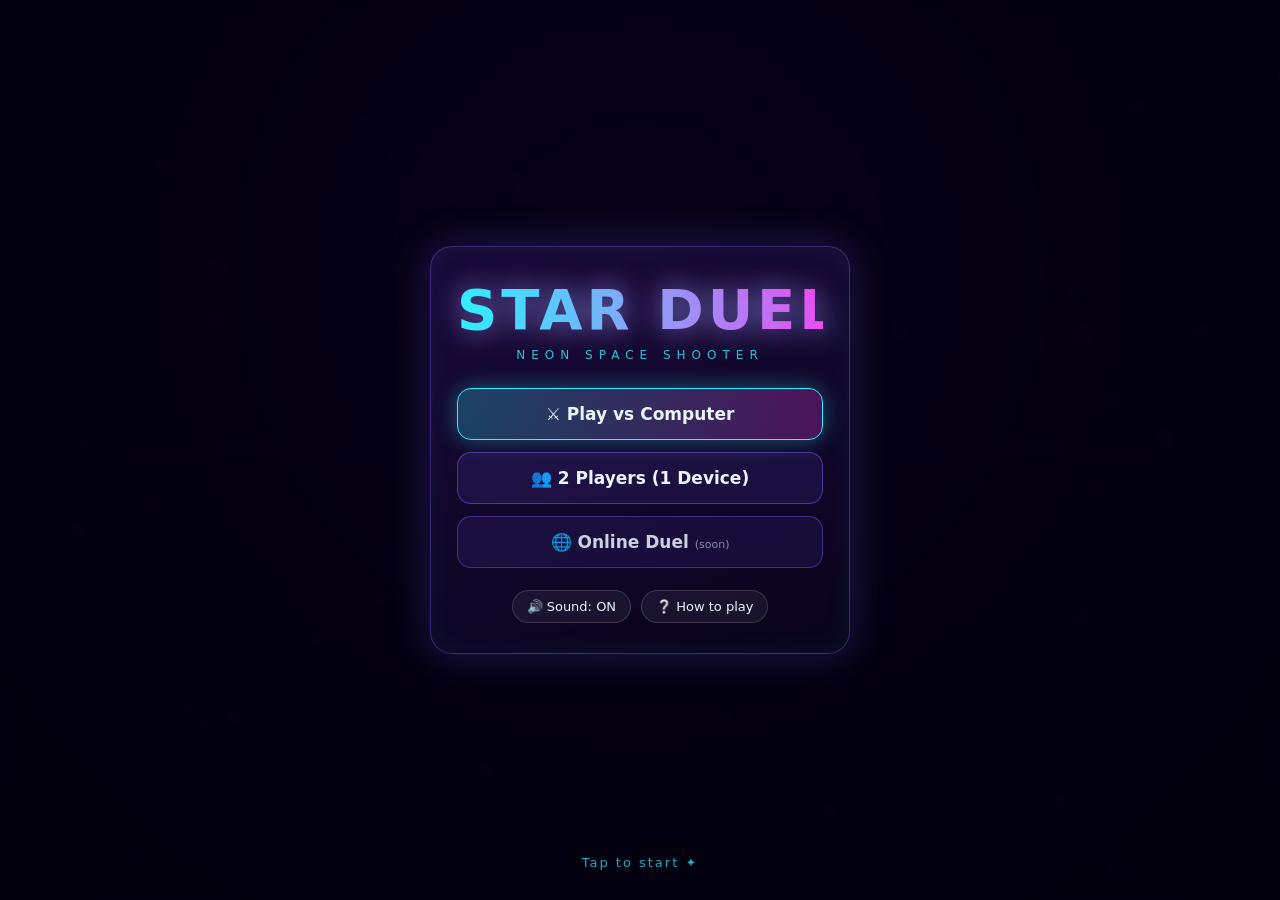
==== index.html @ a2196376 "Add Star Duel — neon space shooter game Two-ship space shooter duel for Android browsers and desktop" ====
<!DOCTYPE html>
<html lang="en">
<head>
  <meta charset="UTF-8" />
  <meta name="viewport" content="width=device-width, initial-scale=1.0, maximum-scale=1.0, user-scalable=no, viewport-fit=cover" />
  <meta name="theme-color" content="#05010f" />
  <meta name="apple-mobile-web-app-capable" content="yes" />
  <meta name="apple-mobile-web-app-status-bar-style" content="black-translucent" />
  <meta name="description" content="Star Duel — a neon space shooter for two pilots. Best graphics, best sound." />
  <title>Star Duel — Space Shooter</title>
  <link rel="manifest" href="manifest.webmanifest" />
  <link rel="stylesheet" href="css/style.css" />
</head>
<body>
  <div id="app">
    <canvas id="game"></canvas>

    <!-- ===== Heads-up display (in-game) ===== -->
    <div id="hud" class="hud hidden">
      <div class="hud-player hud-top">
        <span class="hud-name" id="p2name">ENEMY</span>
        <div class="bar"><div class="bar-fill bar-enemy" id="p2health"></div></div>
        <div class="bar shield"><div class="bar-fill bar-shield" id="p2shield"></div></div>
        <span class="hud-score" id="p2score">0</span>
      </div>
      <div class="hud-player hud-bottom">
        <span class="hud-name" id="p1name">YOU</span>
        <div class="bar"><div class="bar-fill bar-player" id="p1health"></div></div>
        <div class="bar shield"><div class="bar-fill bar-shield" id="p1shield"></div></div>
        <span class="hud-score" id="p1score">0</span>
      </div>
      <button id="pauseBtn" class="icon-btn" aria-label="Pause">II</button>
    </div>

    <!-- ===== Touch controls ===== -->
    <div id="touchControls" class="touch hidden">
      <div id="joystick" class="joystick"><div class="joystick-knob"></div></div>
      <button id="fireBtn" class="fire-btn">FIRE</button>
    </div>

    <!-- ===== Main menu ===== -->
    <div id="menu" class="overlay">
      <div class="menu-card">
        <h1 class="title">STAR&nbsp;DUEL</h1>
        <p class="subtitle">NEON SPACE SHOOTER</p>
        <div class="menu-buttons">
          <button class="btn btn-primary" data-mode="ai">⚔️ Play vs Computer</button>
          <button class="btn" data-mode="local">👥 2 Players (1 Device)</button>
          <button class="btn btn-ghost" data-mode="online" id="onlineBtn">🌐 Online Duel <small>(soon)</small></button>
        </div>
        <div class="menu-footer">
          <button id="soundToggle" class="chip">🔊 Sound: ON</button>
          <button id="howtoBtn" class="chip">❔ How to play</button>
        </div>
      </div>
    </div>

    <!-- ===== How to play ===== -->
    <div id="howto" class="overlay hidden">
      <div class="menu-card">
        <h2 class="title small">HOW TO PLAY</h2>
        <ul class="howto-list">
          <li>📱 <b>Touch:</b> drag the left joystick to fly, tap <b>FIRE</b> to shoot.</li>
          <li>⌨️ <b>Player 1:</b> <kbd>A</kbd>/<kbd>D</kbd> or arrows to move, <kbd>Space</kbd> to fire.</li>
          <li>⌨️ <b>Player 2:</b> <kbd>J</kbd>/<kbd>L</kbd> to move, <kbd>Enter</kbd> to fire.</li>
          <li>💥 Destroy the enemy ship. First to drain the other's health wins the round.</li>
          <li>✨ Grab glowing power-ups for shields, rapid-fire and triple-shot.</li>
        </ul>
        <button class="btn btn-primary" id="howtoBack">Back</button>
      </div>
    </div>

    <!-- ===== Pause ===== -->
    <div id="pauseMenu" class="overlay hidden">
      <div class="menu-card">
        <h2 class="title small">PAUSED</h2>
        <div class="menu-buttons">
          <button class="btn btn-primary" id="resumeBtn">Resume</button>
          <button class="btn" id="quitBtn">Quit to Menu</button>
        </div>
      </div>
    </div>

    <!-- ===== Game over ===== -->
    <div id="gameover" class="overlay hidden">
      <div class="menu-card">
        <h2 class="title small" id="resultText">VICTORY</h2>
        <p class="result-sub" id="resultSub"></p>
        <div class="menu-buttons">
          <button class="btn btn-primary" id="rematchBtn">Rematch</button>
          <button class="btn" id="menuBtn">Main Menu</button>
        </div>
      </div>
    </div>

    <!-- ===== Online placeholder ===== -->
    <div id="onlineInfo" class="overlay hidden">
      <div class="menu-card">
        <h2 class="title small">ONLINE DUEL</h2>
        <p class="result-sub">Real-time online play between two pilots is wired up and ready —
        it just needs your Firebase keys to go live. Send them over and online matchmaking
        switches on instantly. For now, enjoy <b>vs Computer</b> and <b>2 Players</b> mode!</p>
        <button class="btn btn-primary" id="onlineBack">Back</button>
      </div>
    </div>

    <div id="loadHint" class="load-hint">Tap to start ✦</div>
  </div>

  <script src="js/audio.js"></script>
  <script src="js/game.js"></script>
</body>
</html>
---- css/style.css ----
:root {
  --bg: #05010f;
  --neon-cyan: #2ef2ff;
  --neon-pink: #ff3df0;
  --neon-purple: #8b5cff;
  --neon-green: #38ff9c;
  --text: #eaf6ff;
}

* { margin: 0; padding: 0; box-sizing: border-box; -webkit-tap-highlight-color: transparent; }

html, body {
  width: 100%; height: 100%;
  background: var(--bg);
  color: var(--text);
  font-family: "Segoe UI", "Trebuchet MS", system-ui, sans-serif;
  overflow: hidden;
  overscroll-behavior: none;
  touch-action: none;
  user-select: none;
  -webkit-user-select: none;
}

#app { position: fixed; inset: 0; }

#game {
  display: block;
  width: 100%; height: 100%;
  background: radial-gradient(ellipse at 50% 30%, #160a35 0%, #07021a 55%, #03000c 100%);
}

.hidden { display: none !important; }

/* ===== Overlays ===== */
.overlay {
  position: absolute; inset: 0;
  display: flex; align-items: center; justify-content: center;
  background: rgba(3, 0, 14, 0.72);
  backdrop-filter: blur(6px);
  -webkit-backdrop-filter: blur(6px);
  padding: 24px;
  z-index: 30;
  animation: fade 0.35s ease;
}
@keyframes fade { from { opacity: 0; } to { opacity: 1; } }

.menu-card {
  width: 100%; max-width: 420px;
  background: linear-gradient(160deg, rgba(40, 16, 80, 0.6), rgba(10, 4, 30, 0.85));
  border: 1px solid rgba(123, 92, 255, 0.4);
  border-radius: 22px;
  padding: 30px 26px;
  text-align: center;
  box-shadow: 0 0 40px rgba(123, 92, 255, 0.25), inset 0 0 30px rgba(46, 242, 255, 0.06);
}

.title {
  font-size: clamp(34px, 11vw, 56px);
  font-weight: 900;
  letter-spacing: 4px;
  background: linear-gradient(90deg, var(--neon-cyan), var(--neon-pink));
  -webkit-background-clip: text; background-clip: text;
  -webkit-text-fill-color: transparent;
  text-shadow: 0 0 30px rgba(46, 242, 255, 0.4);
  filter: drop-shadow(0 0 14px rgba(255, 61, 240, 0.4));
}
.title.small { font-size: clamp(26px, 8vw, 38px); }
.subtitle { margin-top: 6px; letter-spacing: 6px; font-size: 12px; color: var(--neon-cyan); opacity: 0.8; }

.menu-buttons { display: flex; flex-direction: column; gap: 12px; margin-top: 26px; }

.btn {
  font: inherit; font-weight: 700; font-size: 17px;
  color: var(--text);
  padding: 15px 18px;
  border-radius: 14px;
  border: 1px solid rgba(123, 92, 255, 0.5);
  background: rgba(123, 92, 255, 0.12);
  cursor: pointer;
  transition: transform 0.08s ease, box-shadow 0.2s ease, background 0.2s ease;
}
.btn:active { transform: scale(0.96); }
.btn-primary {
  background: linear-gradient(90deg, rgba(46, 242, 255, 0.25), rgba(255, 61, 240, 0.25));
  border-color: var(--neon-cyan);
  box-shadow: 0 0 22px rgba(46, 242, 255, 0.35);
}
.btn-ghost { opacity: 0.85; }
.btn small { font-size: 11px; opacity: 0.65; font-weight: 400; }

.menu-footer { display: flex; gap: 10px; justify-content: center; margin-top: 22px; flex-wrap: wrap; }
.chip {
  font: inherit; font-size: 13px; color: var(--text);
  background: rgba(255, 255, 255, 0.06);
  border: 1px solid rgba(255, 255, 255, 0.15);
  border-radius: 30px; padding: 8px 14px; cursor: pointer;
}
.chip:active { transform: scale(0.95); }

.howto-list { text-align: left; margin: 20px 0; line-height: 1.8; font-size: 15px; }
.howto-list li { list-style: none; margin-bottom: 8px; }
kbd {
  background: rgba(255,255,255,0.12); border: 1px solid rgba(255,255,255,0.25);
  border-radius: 6px; padding: 1px 7px; font-size: 13px; font-family: monospace;
}
.result-sub { margin: 14px 0 4px; opacity: 0.85; line-height: 1.6; font-size: 15px; }

/* ===== HUD ===== */
.hud { position: absolute; inset: 0; z-index: 10; pointer-events: none; }
.hud-player {
  position: absolute; left: 14px; right: 14px;
  display: flex; align-items: center; gap: 10px;
}
.hud-top { top: max(14px, env(safe-area-inset-top)); }
.hud-bottom { bottom: calc(max(14px, env(safe-area-inset-bottom)) + 130px); }
.hud-name { font-size: 12px; font-weight: 800; letter-spacing: 2px; min-width: 56px; }
.hud-score { font-size: 18px; font-weight: 900; min-width: 28px; text-align: right; }
.bar {
  flex: 1; height: 11px; border-radius: 8px;
  background: rgba(255,255,255,0.1);
  border: 1px solid rgba(255,255,255,0.2);
  overflow: hidden;
}
.bar.shield { height: 5px; flex: 0.6; }
.bar-fill { height: 100%; width: 100%; transition: width 0.15s ease; border-radius: 8px; }
.bar-player { background: linear-gradient(90deg, var(--neon-cyan), #1f9bff); box-shadow: 0 0 10px var(--neon-cyan); }
.bar-enemy { background: linear-gradient(90deg, var(--neon-pink), #ff5a5a); box-shadow: 0 0 10px var(--neon-pink); }
.bar-shield { background: var(--neon-green); box-shadow: 0 0 8px var(--neon-green); }

.icon-btn {
  position: absolute; top: max(48px, calc(env(safe-area-inset-top) + 34px)); right: 14px;
  width: 42px; height: 42px; border-radius: 50%;
  background: rgba(255,255,255,0.08); color: var(--text);
  border: 1px solid rgba(255,255,255,0.25);
  font-weight: 900; font-size: 15px; cursor: pointer; pointer-events: auto;
}

/* ===== Touch controls ===== */
.touch { position: absolute; inset: 0; z-index: 15; pointer-events: none; }
.joystick {
  position: absolute; left: 26px; bottom: max(30px, calc(env(safe-area-inset-bottom) + 24px));
  width: 120px; height: 120px; border-radius: 50%;
  background: rgba(46, 242, 255, 0.07);
  border: 2px solid rgba(46, 242, 255, 0.3);
  pointer-events: auto; touch-action: none;
}
.joystick-knob {
  position: absolute; left: 50%; top: 50%;
  width: 52px; height: 52px; border-radius: 50%;
  transform: translate(-50%, -50%);
  background: radial-gradient(circle at 35% 35%, #6ff7ff, #1f9bff);
  box-shadow: 0 0 18px rgba(46, 242, 255, 0.7);
}
.fire-btn {
  position: absolute; right: 26px; bottom: max(40px, calc(env(safe-area-inset-bottom) + 34px));
  width: 96px; height: 96px; border-radius: 50%;
  background: radial-gradient(circle at 35% 35%, rgba(255, 90, 240, 0.9), rgba(255, 61, 240, 0.4));
  border: 2px solid var(--neon-pink);
  color: #fff; font-weight: 900; font-size: 18px; letter-spacing: 1px;
  pointer-events: auto; cursor: pointer;
  box-shadow: 0 0 24px rgba(255, 61, 240, 0.6);
  touch-action: none;
}
.fire-btn:active { transform: scale(0.92); }

.load-hint {
  position: absolute; left: 50%; bottom: 30px; transform: translateX(-50%);
  font-size: 13px; letter-spacing: 2px; color: var(--neon-cyan); opacity: 0.7;
  z-index: 40; animation: blink 1.4s infinite;
}
@keyframes blink { 50% { opacity: 0.2; } }
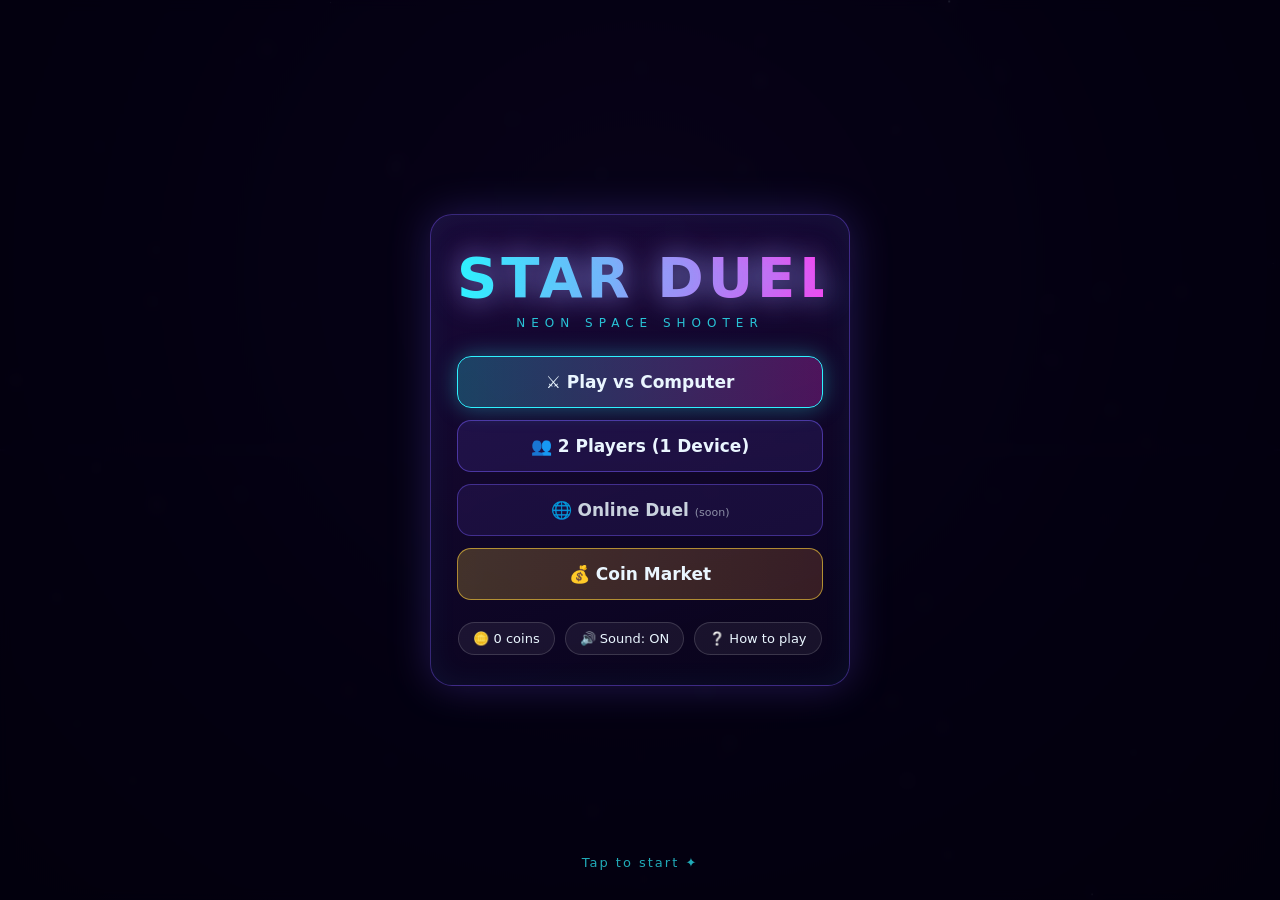
==== commit 98ec9d6c: "Add coin economy, reward system and trading market - Winner of a match earns 10 coins, paid OUT OF a" ====
--- a/index.html
+++ b/index.html
@@ -47,8 +47,10 @@
           <button class="btn btn-primary" data-mode="ai">⚔️ Play vs Computer</button>
           <button class="btn" data-mode="local">👥 2 Players (1 Device)</button>
           <button class="btn btn-ghost" data-mode="online" id="onlineBtn">🌐 Online Duel <small>(soon)</small></button>
+          <a class="btn btn-coins" href="trade.html">💰 Coin Market</a>
         </div>
         <div class="menu-footer">
+          <button id="coinChip" class="chip">🪙 0 coins</button>
           <button id="soundToggle" class="chip">🔊 Sound: ON</button>
           <button id="howtoBtn" class="chip">❔ How to play</button>
         </div>
@@ -86,6 +88,7 @@
       <div class="menu-card">
         <h2 class="title small" id="resultText">VICTORY</h2>
         <p class="result-sub" id="resultSub"></p>
+        <div class="reward-badge hidden" id="rewardBadge">🪙 +10 coins!</div>
         <div class="menu-buttons">
           <button class="btn btn-primary" id="rematchBtn">Rematch</button>
           <button class="btn" id="menuBtn">Main Menu</button>
@@ -108,6 +111,8 @@
   </div>
 
   <script src="js/audio.js"></script>
+  <script src="js/wallet.js"></script>
+  <script src="js/market.js"></script>
   <script src="js/game.js"></script>
 </body>
 </html>
--- a/css/style.css
+++ b/css/style.css
@@ -87,6 +87,21 @@
 }
 .btn-ghost { opacity: 0.85; }
 .btn small { font-size: 11px; opacity: 0.65; font-weight: 400; }
+a.btn { display: block; text-decoration: none; }
+.btn-coins {
+  background: linear-gradient(90deg, rgba(255,210,61,0.22), rgba(255,140,61,0.18));
+  border-color: rgba(255,210,61,0.6);
+}
+
+.reward-badge {
+  margin: 16px auto 4px; display: inline-block;
+  font-size: 20px; font-weight: 900; color: #ffd23d;
+  padding: 8px 18px; border-radius: 30px;
+  background: rgba(255,210,61,0.12); border: 1px solid rgba(255,210,61,0.5);
+  box-shadow: 0 0 22px rgba(255,210,61,0.35);
+  animation: pop 0.5s ease;
+}
+@keyframes pop { 0% { transform: scale(0.4); opacity: 0; } 60% { transform: scale(1.15); } 100% { transform: scale(1); opacity: 1; } }
 
 .menu-footer { display: flex; gap: 10px; justify-content: center; margin-top: 22px; flex-wrap: wrap; }
 .chip {
